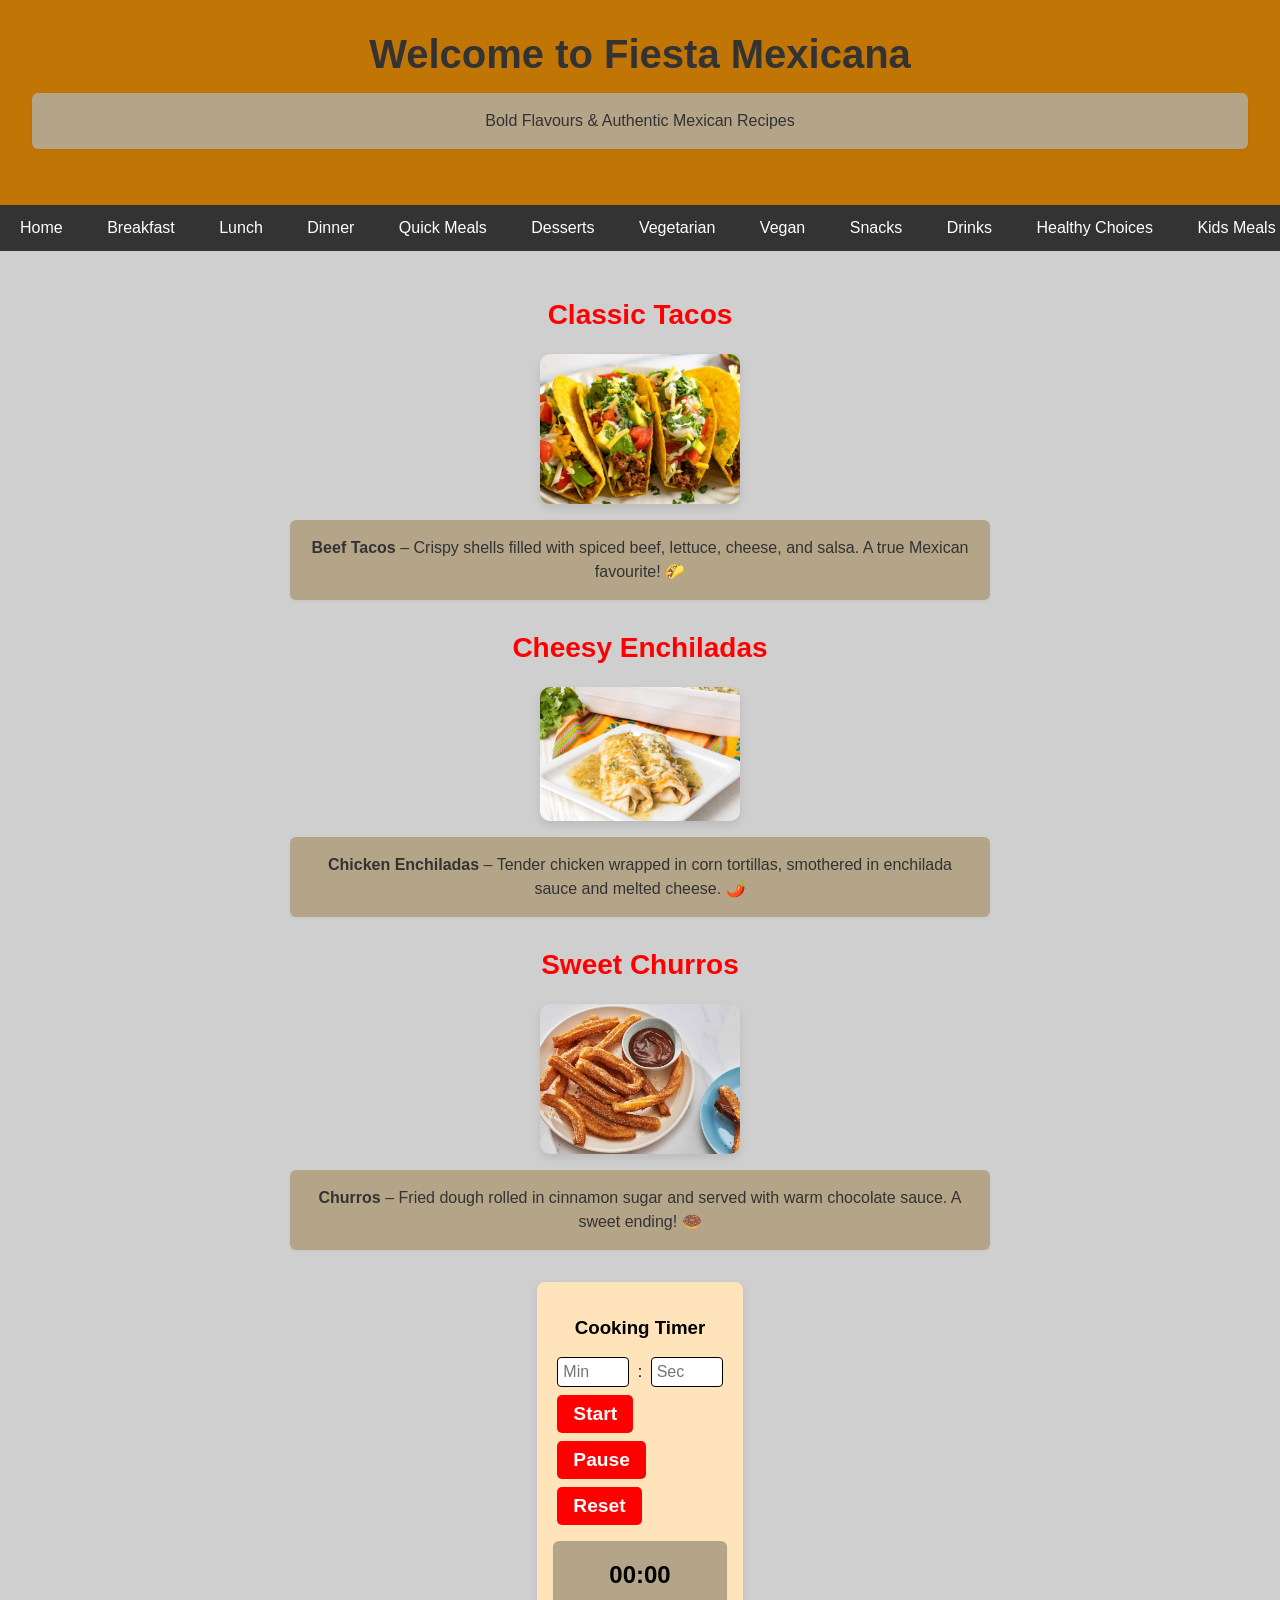
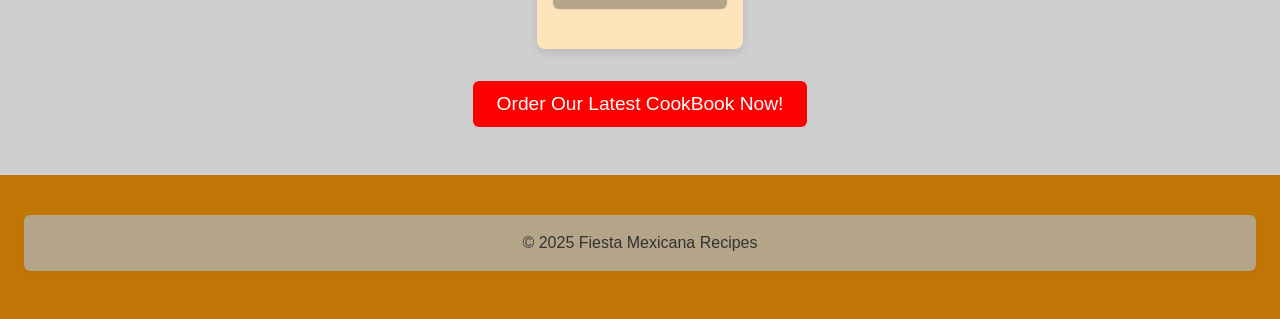
==== mexican.html @ 503b1df4 "Add files via upload" ====
<!DOCTYPE html>
<html lang="en">
<head>
  <meta charset="UTF-8" />
  <meta name="viewport" content="width=device-width, initial-scale=1.0"/>
  <title>Fiesta Mexicana Menu</title>
  <link rel="stylesheet" href="mexican-style.css" />
</head>
<body>
  <header>
    <h1>Welcome to Fiesta Mexicana</h1>
    <p>Bold Flavours & Authentic Mexican Recipes</p>
  </header>

<nav>
  <a href="index.html">Home</a>
  <a href="#">Breakfast</a>
  <a href="#">Lunch</a>
  <a href="#">Dinner</a>
  <a href="#">Quick Meals</a>
  <a href="#">Desserts</a>
  <a href="#">Vegetarian</a>
  <a href="#">Vegan</a>
  <a href="#">Snacks</a>
  <a href="#">Drinks</a>
  <a href="#">Healthy Choices</a>
  <a href="#">Kids Meals</a>
</nav>  

  <main>
    <section class="menu">
      <h2><a href="tacos.html">Classic Tacos</a></h2>
      <img src="tacos.webp" alt="Classic Tacos" class="food-photo" />
      <p><strong>Beef Tacos</strong> – Crispy shells filled with spiced beef, lettuce, cheese, and salsa. A true Mexican favourite! 🌮</p>

      <h2><a href="enchiladas.html">Cheesy Enchiladas</a></h2>
      <img src="enchiladas.webp" alt="Chicken Enchiladas" class="food-photo" />
      <p><strong>Chicken Enchiladas</strong> – Tender chicken wrapped in corn tortillas, smothered in enchilada sauce and melted cheese. 🌶️</p>

      <h2><a href="churros.html">Sweet Churros</a></h2>
      <img src="churros.jpg" alt="Churros" class="food-photo" />
      <p><strong>Churros</strong> – Fried dough rolled in cinnamon sugar and served with warm chocolate sauce. A sweet ending! 🍩</p>
    </section>

    <div id="cooking-timer">
      <h3>Cooking Timer</h3>
      <input type="number" id="minutes" placeholder="Min" min="0"> :
      <input type="number" id="seconds" placeholder="Sec" min="0">
      <div>
        <button onclick="startTimer()">Start</button>
        <button onclick="pauseTimer()">Pause</button>
        <button onclick="resetTimer()">Reset</button>
      </div>
      <p id="countdown">00:00</p>
    </div>

    <button id="order-btn">Order Our Latest CookBook Now!</button>
  </main>

  <footer>
    <p>&copy; 2025 Fiesta Mexicana Recipes</p>
  </footer>

  <audio id="alarm-sound" src="alarm.mp3" loop></audio>

  <script src="script.js"></script>
</body>
</html>
---- mexican-style.css ----
body {
  font-family: 'Arial', sans-serif;
  background-color: #cfcfcf;
  color: #333;
  margin: 0;
  padding: 0;
}

header {
  background-color: #c07504;
  text-align: center;
  padding: 2rem;
  box-shadow: 0 4px 6px rgba(0,0,0,0.1);
}

nav {
    background-color: #333;
    overflow-x: auto;
    white-space: nowrap;
  }
  nav a {
    display: inline-block;
    color: white;
    text-align: center;
    padding: 14px 20px;
    text-decoration: none;
  }
  nav a:hover {
    background-color: #ddd;
    color: black;
  }
  .main-content {
    padding: 2rem;
    text-align: center;
  }
  .categories {
    display: flex;
    justify-content: center;
    gap: 2rem;
    flex-wrap: wrap;
  }
  .category {
    width: 200px;
  }
  .category img {
    width: 100%;
    border-radius: 8px;
  }
  
h1 {
  margin: 0;
  font-size: 2.5rem;
}

h2 {
  color: #be802e;
  margin-top: 2rem;
  font-size: 1.75rem;
}

p {
  background: #b4a588;
  padding: 1rem;
  border-radius: 6px;
  box-shadow: 0 1px 3px rgba(0,0,0,0.05);
  font-size: 1rem;
  line-height: 1.5;
  margin-bottom: 1.5rem;
}

button {
  display: block;
  margin: 2rem auto;
  padding: 0.75rem 1.5rem;
  background-color: #ff0000;
  color: white;
  border: none;
  border-radius: 6px;
  font-size: 1.2rem;
  cursor: pointer;
}

button:hover {
  background-color: #c49600;
}

footer {
  text-align: center;
  padding: 1.5rem;
  background-color: #c07504;
}

.button-link {
  display: inline-block;
  margin: 2rem auto;
  padding: 0.75rem 1.5rem;
  background-color: #ff8e0d;
  color: white;
  text-decoration: none;
  border-radius: 6px;
  font-size: 1.2rem;
  text-align: center;
  cursor: pointer;
  box-shadow: 0 2px 5px rgba(0,0,0,0.1);
}

.button-link:hover {
  background-color: #dad600;
}

.food-photo {
  width: 100%;
  max-width: 200px;
  height: auto;
  display: block;
  margin: 1rem auto;
  border-radius: 10px;
  box-shadow: 0 4px 8px rgba(0,0,0,0.1);
}

main {
  padding: 1rem;
  max-width: 700px;
  margin: 0 auto;
}

section.menu {
  text-align: center;
}

section.menu h2 a {
  text-decoration: none;
  color: #ff0000;
}

section.menu h2 a:hover {
  text-decoration: underline;
}

#cooking-timer {
  text-align: center;
  background-color: #ffe3bb;
  padding: 1rem;
  margin: 2rem auto;
  border-radius: 8px;
  width: fit-content;
  box-shadow: 0 4px 8px rgba(0,0,0,0.1);
  color: #000000;
}

#cooking-timer input {
  width: 60px;
  padding: 5px;
  font-size: 1rem;
  margin: 0 0.25rem;
  border: 1px solid #000000;
  border-radius: 4px;
}

#cooking-timer button {
  margin: 0.5rem 0.25rem;
  padding: 0.5rem 1rem;
  background-color: #ff0000;
  border: none;
  color: white;
  font-weight: bold;
  border-radius: 5px;
  cursor: pointer;
}

#cooking-timer button:hover {
  background-color: #e64960;
}

#countdown {
  font-size: 1.5rem;
  font-weight: bold;
  margin-top: 1rem;
}
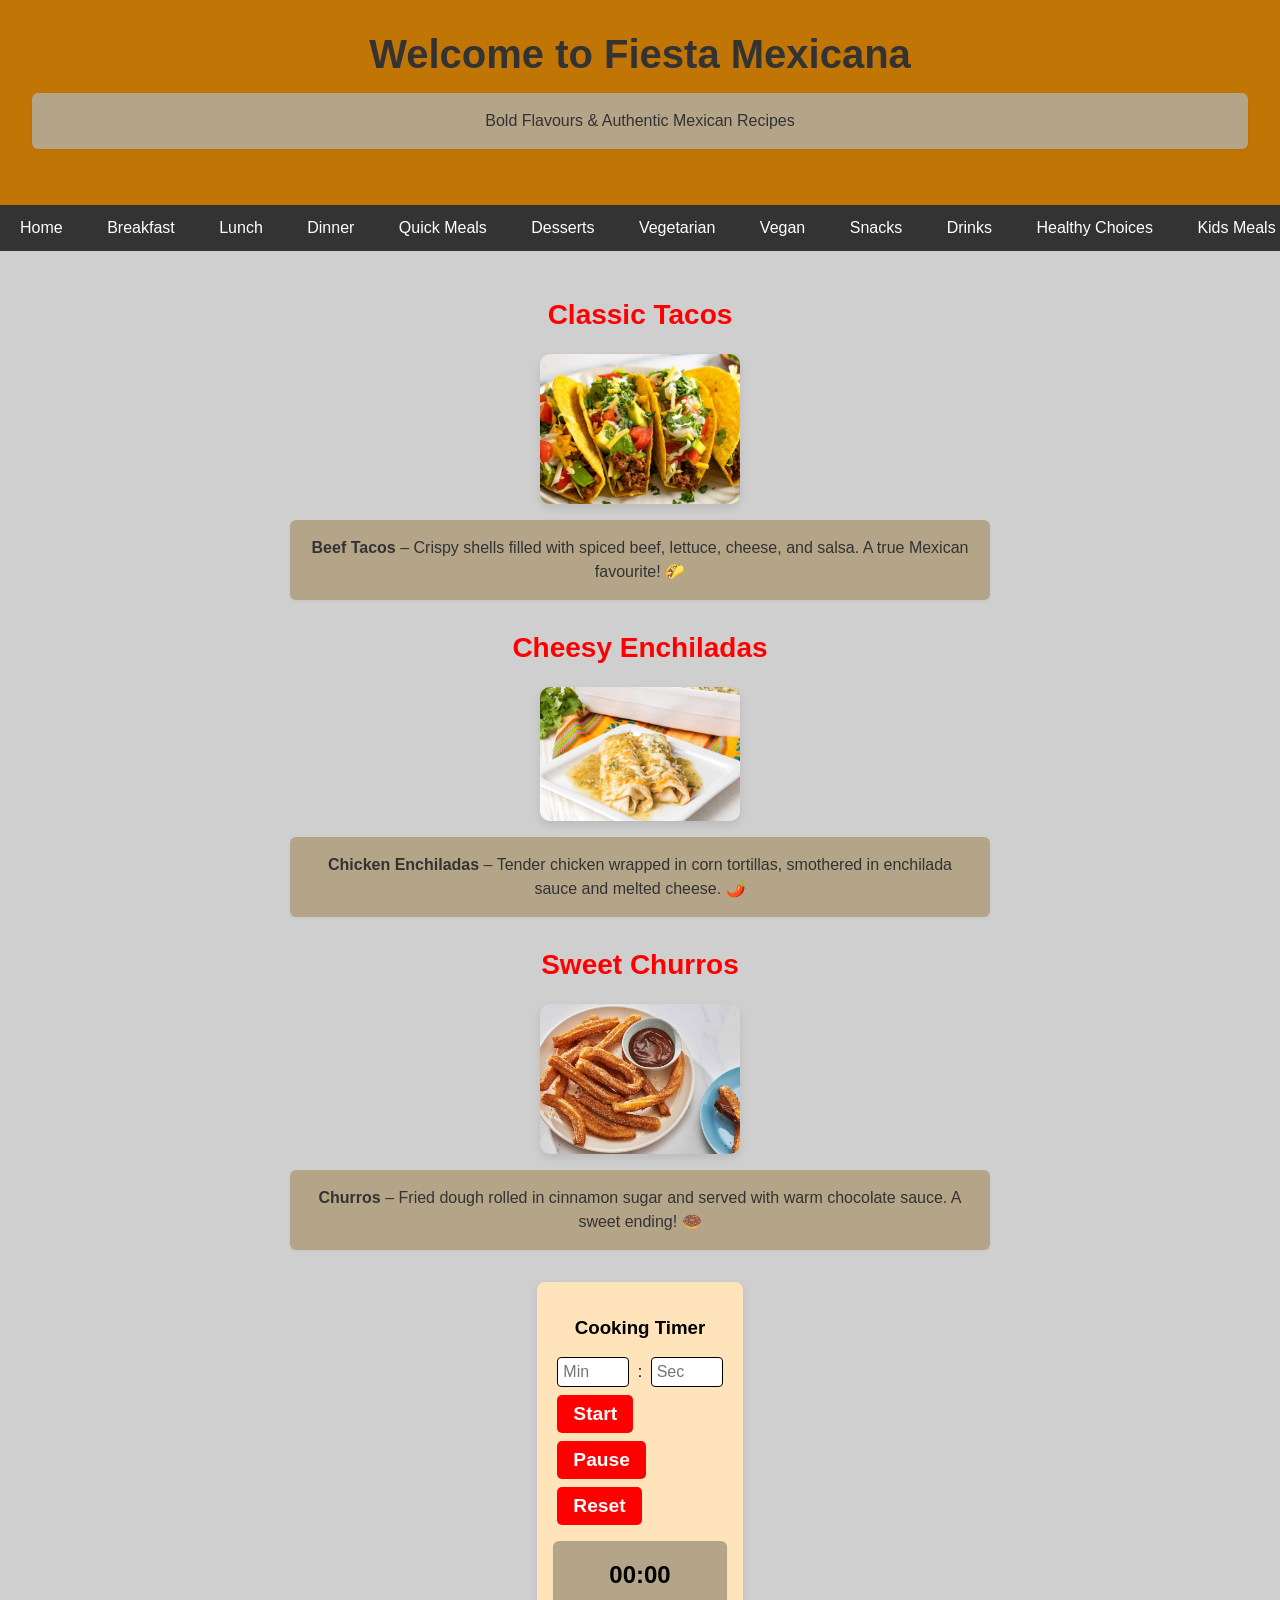
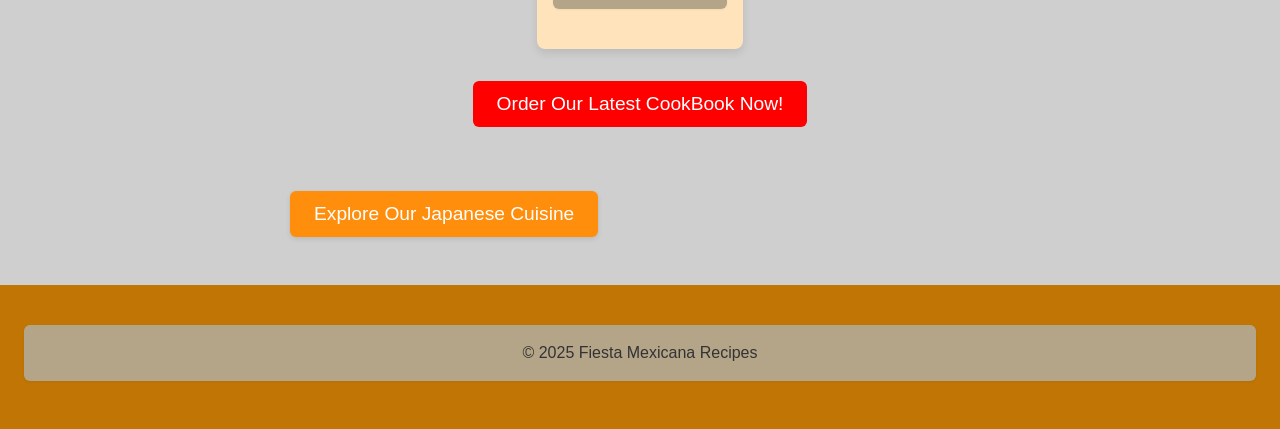
==== commit ee5e5f85: "Add files via upload" ====
--- a/mexican.html
+++ b/mexican.html
@@ -55,6 +55,8 @@
     </div>
 
     <button id="order-btn">Order Our Latest CookBook Now!</button>
+
+    <a href="japanese.html" class="button-link">Explore Our Japanese Cuisine</a>
   </main>
 
   <footer>
